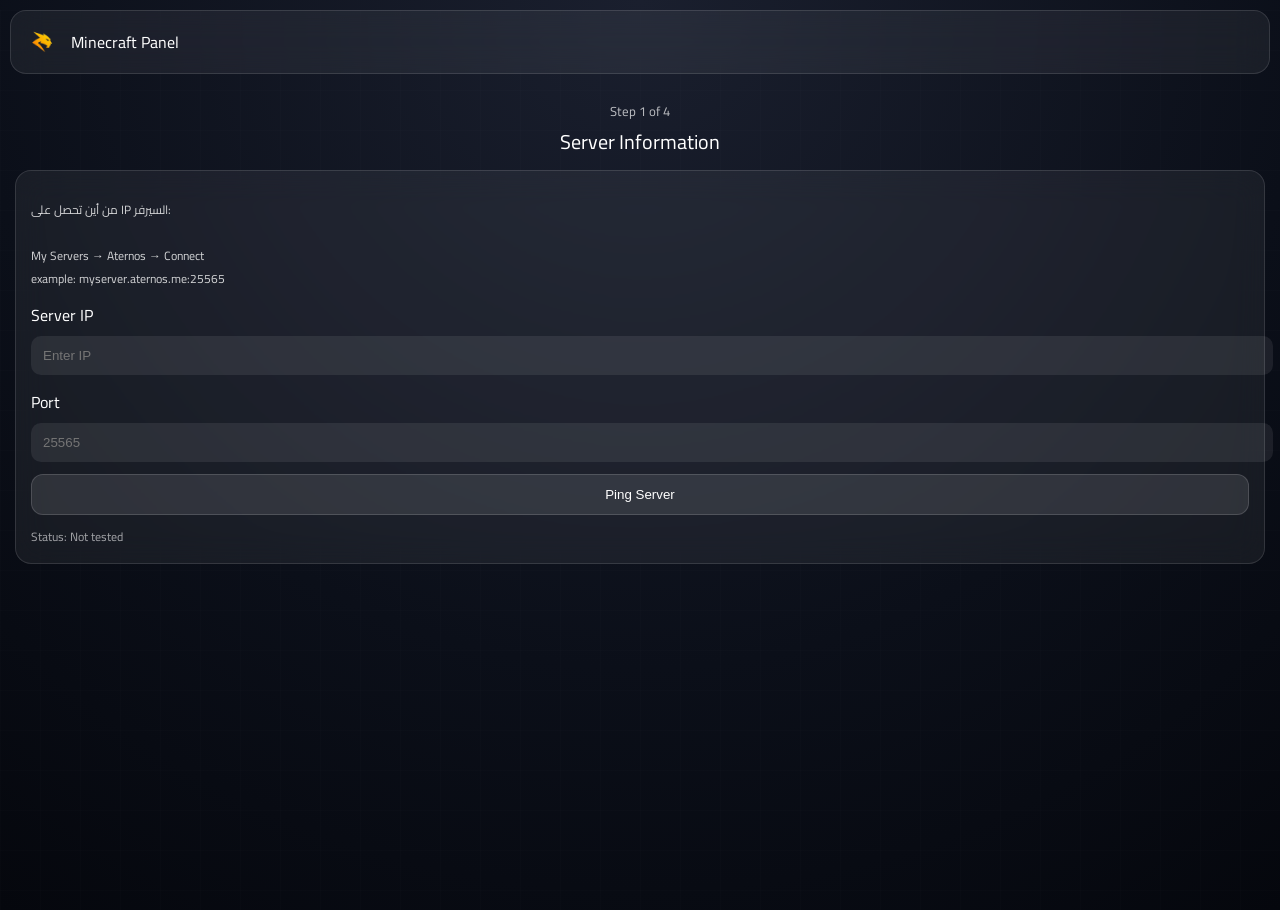
==== index.html @ 9c8a0740 "Update index.html" ====
<!DOCTYPE html>
<html lang="en">
<head>
<meta charset="UTF-8">
<meta name="viewport" content="width=device-width, initial-scale=1.0">

<title>Minecraft Panel</title>

<link href="https://fonts.googleapis.com/css2?family=Cairo:wght@300;600&display=swap" rel="stylesheet">
<link rel="stylesheet" href="style.css">
</head>

<body>

<!-- TOP BAR -->
<div class="topbar glass">
  <img src="assets/logo.png" class="logo">
  <span>Minecraft Panel</span>
</div>

<!-- STEP -->
<div class="container">

  <div class="step">Step 1 of 4</div>
  <div class="title">Server Information</div>

  <div class="card glass">

    <p class="desc">
      من أين تحصل على IP السيرفر:<br><br>
      My Servers → Aternos → Connect<br>
      example: myserver.aternos.me:25565
    </p>

    <label>Server IP</label>
    <input placeholder="Enter IP">

    <label>Port</label>
    <input placeholder="25565">

    <button class="btn">Ping Server</button>

    <div class="status">Status: Not tested</div>

  </div>

</div>

</body>
</html>
---- style.css ----
body {
margin: 0;
font-family: 'Cairo', sans-serif;
color: white;

/* 🔥 HuggingFace style background */
background: radial-gradient(circle at top, #1a1f2e, #0b0f19 60%, #05070d);
height: 100vh;
overflow: hidden;
}

/* subtle grid like modern AI dashboards */
body::before {
content: "";
position: absolute;
width: 100%;
height: 100%;
background-image: linear-gradient(rgba(255,255,255,0.03) 1px, transparent 1px),
linear-gradient(90deg, rgba(255,255,255,0.03) 1px, transparent 1px);
background-size: 40px 40px;
opacity: 0.3;
pointer-events: none;
}

/* GLASS */
.glass {
background: rgba(255,255,255,0.06);
backdrop-filter: blur(16px);
border: 1px solid rgba(255,255,255,0.12);
border-radius: 16px;
}

/* TOP BAR */
.topbar {
display: flex;
align-items: center;
gap: 10px;
padding: 12px;
margin: 10px;
}

.logo {
width: 38px;
}

/* CONTAINER MOBILE */
.container {
padding: 15px;
}

/* STEP TEXT */
.step {
font-size: 13px;
opacity: 0.7;
text-align: center;
}

.title {
font-size: 20px;
text-align: center;
margin-bottom: 10px;
}

/* CARD */
.card {
padding: 15px;
}

/* TEXT */
.desc {
font-size: 12px;
opacity: 0.8;
margin-bottom: 10px;
}

/* INPUT */
input {
width: 100%;
padding: 12px;
margin: 6px 0 12px 0;
border-radius: 10px;
border: none;
outline: none;
background: rgba(255,255,255,0.08);
color: white;
}

/* BUTTON */
.btn {
width: 100%;
padding: 12px;
background: rgba(255,255,255,0.10);
border: 1px solid rgba(255,255,255,0.15);
color: white;
border-radius: 12px;
cursor: pointer;
transition: 0.2s;
}

.btn:hover {
transform: scale(1.02);
}

/* STATUS */
.status {
margin-top: 10px;
font-size: 12px;
opacity: 0.6;
}

/* MOBILE OPTIMIZED ZOOM */
@media (max-width: 600px) {
body {
  zoom: 1.1;
}
}
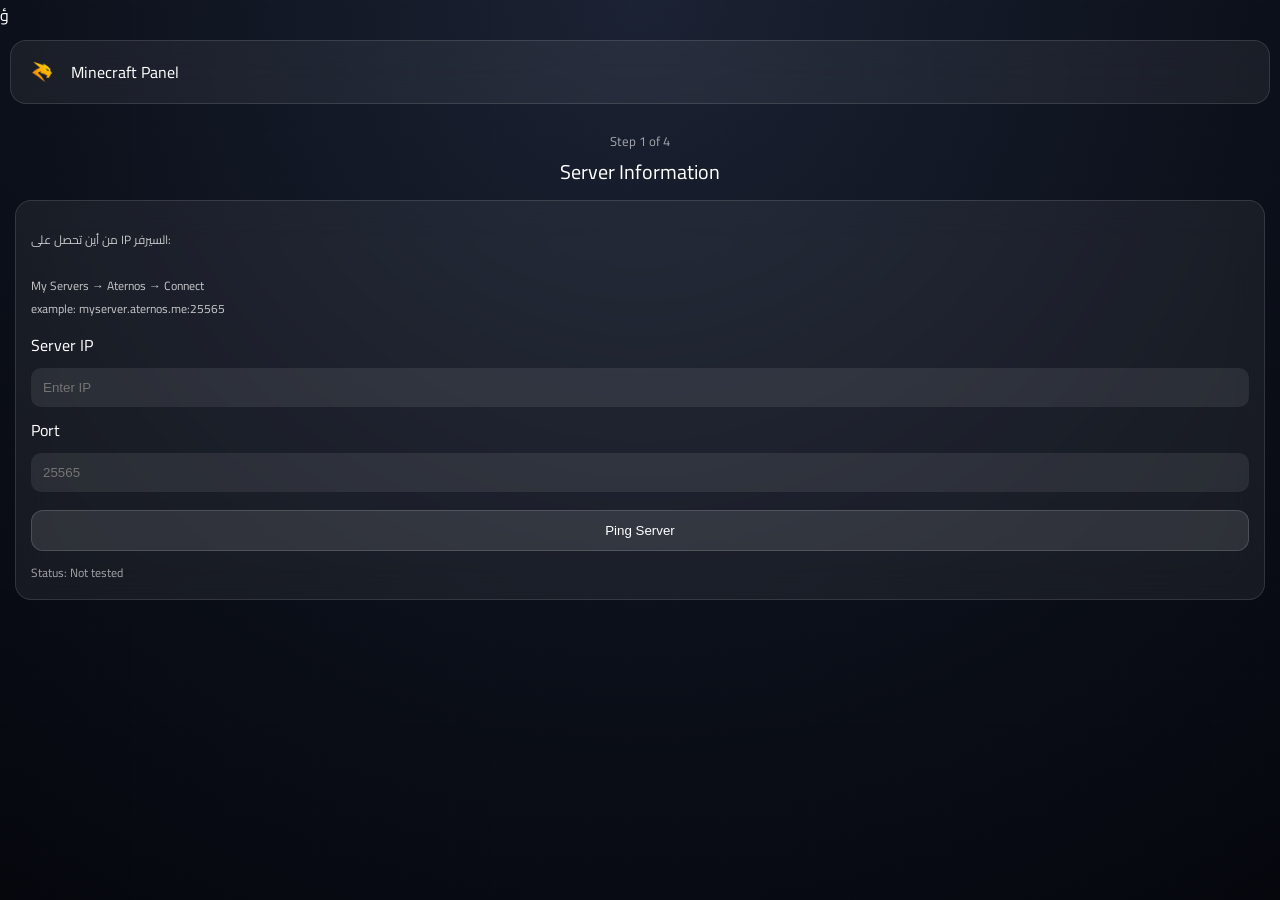
==== commit f78f0d4c: "Update index.html" ====
--- a/index.html
+++ b/index.html
@@ -1,4 +1,4 @@
-<!DOCTYPE html>
+ؤ<!DOCTYPE html>
 <html lang="en">
 <head>
 <meta charset="UTF-8">
--- a/style.css
+++ b/style.css
@@ -3,29 +3,30 @@
 font-family: 'Cairo', sans-serif;
 color: white;
 
-/* 🔥 HuggingFace style background */
-background: radial-gradient(circle at top, #1a1f2e, #0b0f19 60%, #05070d);
-height: 100vh;
-overflow: hidden;
+/* 🔥 HuggingFace-like dark AI background */
+background: radial-gradient(circle at top, #1b2233, #0b0f19 60%, #05070d);
+min-height: 100vh;
+overflow-x: hidden;
 }
 
-/* subtle grid like modern AI dashboards */
+/* subtle AI grid */
 body::before {
 content: "";
-position: absolute;
+position: fixed;
 width: 100%;
 height: 100%;
-background-image: linear-gradient(rgba(255,255,255,0.03) 1px, transparent 1px),
-linear-gradient(90deg, rgba(255,255,255,0.03) 1px, transparent 1px);
-background-size: 40px 40px;
-opacity: 0.3;
+background-image:
+linear-gradient(rgba(255,255,255,0.04) 1px, transparent 1px),
+linear-gradient(90deg, rgba(255,255,255,0.04) 1px, transparent 1px);
+background-size: 45px 45px;
+opacity: 0.25;
 pointer-events: none;
 }
 
 /* GLASS */
 .glass {
 background: rgba(255,255,255,0.06);
-backdrop-filter: blur(16px);
+backdrop-filter: blur(18px);
 border: 1px solid rgba(255,255,255,0.12);
 border-radius: 16px;
 }
@@ -43,21 +44,21 @@
 width: 38px;
 }
 
-/* CONTAINER MOBILE */
+/* CONTAINER */
 .container {
 padding: 15px;
 }
 
 /* STEP TEXT */
 .step {
+text-align: center;
 font-size: 13px;
-opacity: 0.7;
-text-align: center;
+opacity: 0.6;
 }
 
 .title {
+text-align: center;
 font-size: 20px;
-text-align: center;
 margin-bottom: 10px;
 }
 
@@ -66,10 +67,10 @@
 padding: 15px;
 }
 
-/* TEXT */
+/* DESCRIPTION */
 .desc {
 font-size: 12px;
-opacity: 0.8;
+opacity: 0.75;
 margin-bottom: 10px;
 }
 
@@ -77,9 +78,9 @@
 input {
 width: 100%;
 padding: 12px;
-margin: 6px 0 12px 0;
+margin: 8px 0;
+border: none;
 border-radius: 10px;
-border: none;
 outline: none;
 background: rgba(255,255,255,0.08);
 color: white;
@@ -89,6 +90,7 @@
 .btn {
 width: 100%;
 padding: 12px;
+margin-top: 10px;
 background: rgba(255,255,255,0.10);
 border: 1px solid rgba(255,255,255,0.15);
 color: white;
@@ -107,10 +109,3 @@
 font-size: 12px;
 opacity: 0.6;
 }
-
-/* MOBILE OPTIMIZED ZOOM */
-@media (max-width: 600px) {
-body {
-  zoom: 1.1;
-}
-}
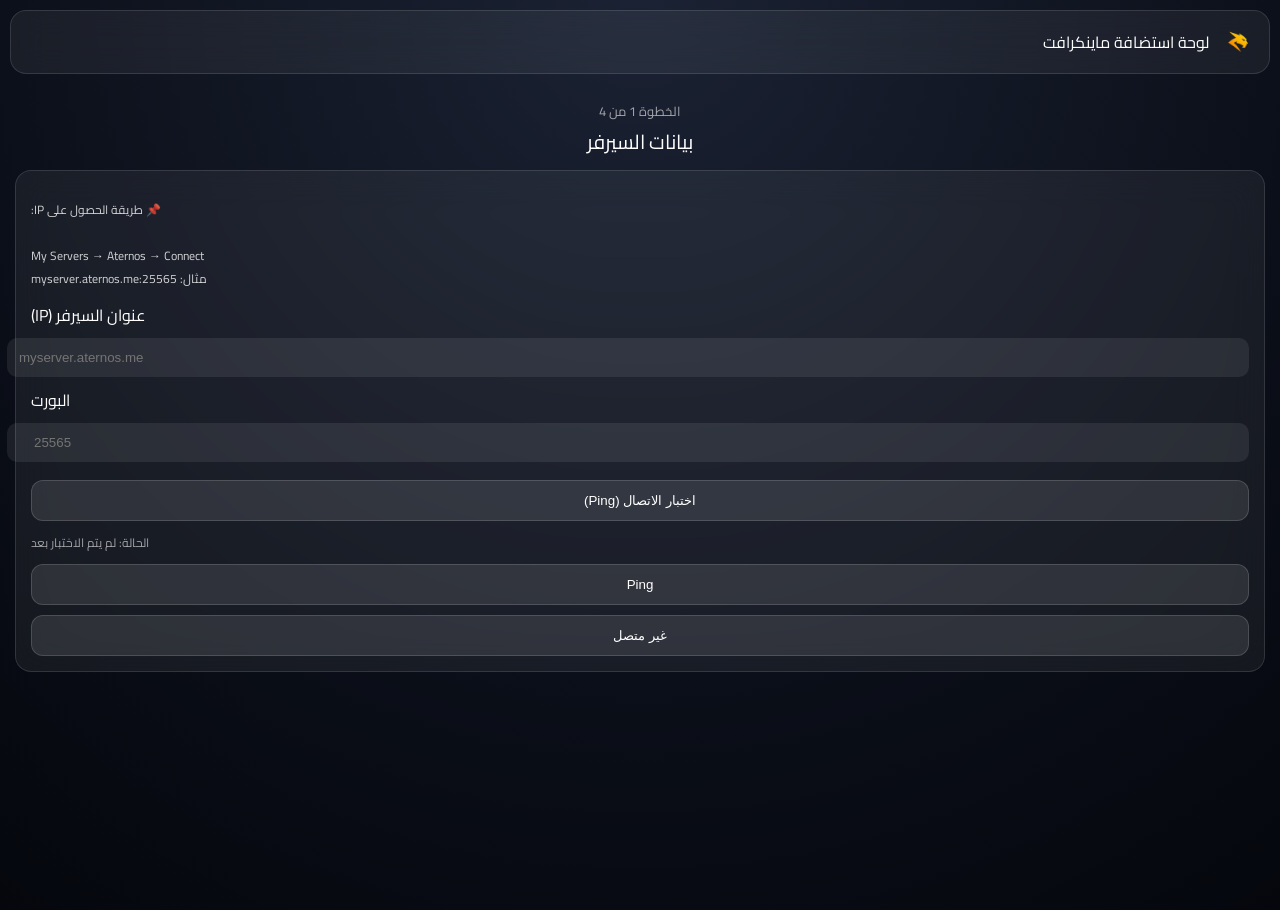
==== commit 6addb247: "Update index.html" ====
--- a/index.html
+++ b/index.html
@@ -1,10 +1,10 @@
-ؤ<!DOCTYPE html>
-<html lang="en">
+<!DOCTYPE html>
+<html lang="ar">
 <head>
 <meta charset="UTF-8">
 <meta name="viewport" content="width=device-width, initial-scale=1.0">
 
-<title>Minecraft Panel</title>
+<title>لوحة الاستضافة</title>
 
 <link href="https://fonts.googleapis.com/css2?family=Cairo:wght@300;600&display=swap" rel="stylesheet">
 <link rel="stylesheet" href="style.css">
@@ -15,32 +15,37 @@
 <!-- TOP BAR -->
 <div class="topbar glass">
   <img src="assets/logo.png" class="logo">
-  <span>Minecraft Panel</span>
+  <span>لوحة استضافة ماينكرافت</span>
 </div>
 
-<!-- STEP -->
+<!-- STEP SYSTEM -->
 <div class="container">
 
-  <div class="step">Step 1 of 4</div>
-  <div class="title">Server Information</div>
+  <div class="step">الخطوة 1 من 4</div>
+  <div class="title">بيانات السيرفر</div>
 
   <div class="card glass">
 
     <p class="desc">
-      من أين تحصل على IP السيرفر:<br><br>
+      📌 طريقة الحصول على IP:<br><br>
       My Servers → Aternos → Connect<br>
-      example: myserver.aternos.me:25565
+      مثال: myserver.aternos.me:25565
     </p>
 
-    <label>Server IP</label>
-    <input placeholder="Enter IP">
+    <label>عنوان السيرفر (IP)</label>
+    <input type="text" placeholder="myserver.aternos.me">
 
-    <label>Port</label>
-    <input placeholder="25565">
+    <label>البورت</label>
+    <input type="number" placeholder="25565">
 
-    <button class="btn">Ping Server</button>
+    <button class="btn">اختبار الاتصال (Ping)</button>
 
-    <div class="status">Status: Not tested</div>
+    <div class="status">الحالة: لم يتم الاختبار بعد</div>
+
+    <div class="row">
+      <button class="btn ghost">Ping</button>
+      <button class="btn ghost">غير متصل</button>
+    </div>
 
   </div>
 
--- a/style.css
+++ b/style.css
@@ -3,13 +3,19 @@
 font-family: 'Cairo', sans-serif;
 color: white;
 
-/* 🔥 HuggingFace-like dark AI background */
+/* 🔥 HuggingFace style background */
 background: radial-gradient(circle at top, #1b2233, #0b0f19 60%, #05070d);
 min-height: 100vh;
 overflow-x: hidden;
+
+/* RTL عربي */
+direction: rtl;
+
+/* كل النصوص لليسار داخل العناصر */
+text-align: left;
 }
 
-/* subtle AI grid */
+/* GRID BACKGROUND */
 body::before {
 content: "";
 position: fixed;
@@ -40,6 +46,7 @@
 margin: 10px;
 }
 
+/* LOGO */
 .logo {
 width: 38px;
 }
@@ -49,16 +56,16 @@
 padding: 15px;
 }
 
-/* STEP TEXT */
+/* STEP */
 .step {
-text-align: center;
 font-size: 13px;
 opacity: 0.6;
+text-align: center;
 }
 
 .title {
+font-size: 20px;
 text-align: center;
-font-size: 20px;
 margin-bottom: 10px;
 }
 
@@ -67,10 +74,10 @@
 padding: 15px;
 }
 
-/* DESCRIPTION */
+/* DESC */
 .desc {
 font-size: 12px;
-opacity: 0.75;
+opacity: 0.8;
 margin-bottom: 10px;
 }
 
@@ -84,6 +91,7 @@
 outline: none;
 background: rgba(255,255,255,0.08);
 color: white;
+text-align: left; /* مهم */
 }
 
 /* BUTTON */
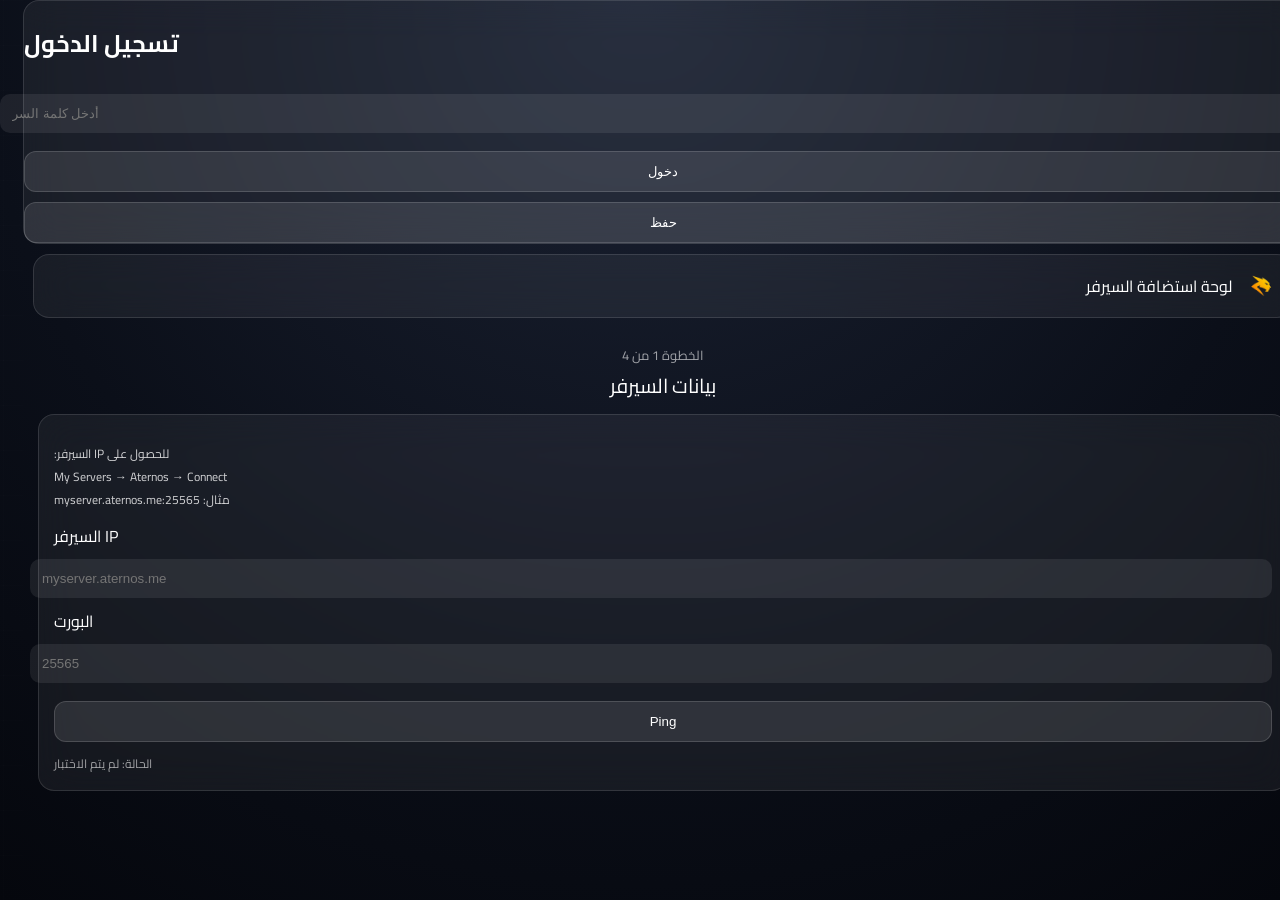
==== commit d2b8659b: "Update index.html" ====
--- a/index.html
+++ b/index.html
@@ -12,44 +12,59 @@
 
 <body>
 
-<!-- TOP BAR -->
-<div class="topbar glass">
-  <img src="assets/logo.png" class="logo">
-  <span>لوحة استضافة ماينكرافت</span>
+<!-- LOGIN -->
+<div id="login" class="center">
+
+  <div class="glass box">
+
+    <h2>تسجيل الدخول</h2>
+
+    <input id="pass" type="password" placeholder="أدخل كلمة السر">
+
+    <button class="btn" onclick="login()">دخول</button>
+    <button class="btn ghost" onclick="save()">حفظ</button>
+
+  </div>
+
 </div>
 
-<!-- STEP SYSTEM -->
-<div class="container">
+<!-- DASHBOARD -->
+<div id="panel" class="hidden">
 
-  <div class="step">الخطوة 1 من 4</div>
-  <div class="title">بيانات السيرفر</div>
+  <div class="topbar glass">
+    <img src="assets/logo.png" class="logo">
+    <span>لوحة استضافة السيرفر</span>
+  </div>
 
-  <div class="card glass">
+  <div class="container">
 
-    <p class="desc">
-      📌 طريقة الحصول على IP:<br><br>
-      My Servers → Aternos → Connect<br>
-      مثال: myserver.aternos.me:25565
-    </p>
+    <div class="step">الخطوة 1 من 4</div>
+    <div class="title">بيانات السيرفر</div>
 
-    <label>عنوان السيرفر (IP)</label>
-    <input type="text" placeholder="myserver.aternos.me">
+    <div class="card glass">
 
-    <label>البورت</label>
-    <input type="number" placeholder="25565">
+      <p class="desc">
+        للحصول على IP السيرفر:<br>
+        My Servers → Aternos → Connect<br>
+        مثال: myserver.aternos.me:25565
+      </p>
 
-    <button class="btn">اختبار الاتصال (Ping)</button>
+      <label>IP السيرفر</label>
+      <input placeholder="myserver.aternos.me">
 
-    <div class="status">الحالة: لم يتم الاختبار بعد</div>
+      <label>البورت</label>
+      <input placeholder="25565">
 
-    <div class="row">
-      <button class="btn ghost">Ping</button>
-      <button class="btn ghost">غير متصل</button>
+      <button class="btn">Ping</button>
+
+      <div class="status">الحالة: لم يتم الاختبار</div>
+
     </div>
 
   </div>
 
 </div>
 
+<script src="script.js"></script>
 </body>
 </html>
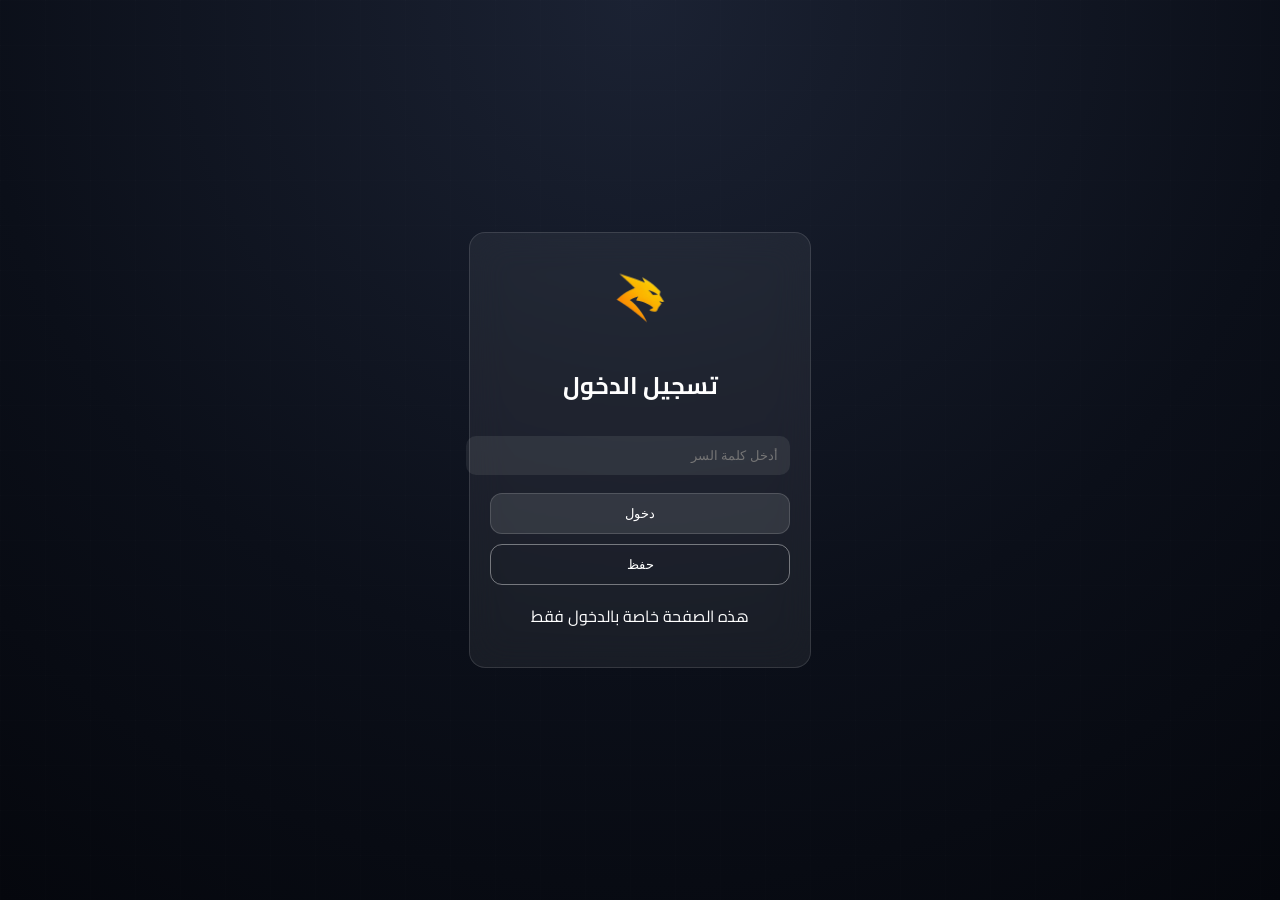
==== commit 3611c342: "Update index.html" ====
--- a/index.html
+++ b/index.html
@@ -4,7 +4,7 @@
 <meta charset="UTF-8">
 <meta name="viewport" content="width=device-width, initial-scale=1.0">
 
-<title>لوحة الاستضافة</title>
+<title>Minecraft Panel</title>
 
 <link href="https://fonts.googleapis.com/css2?family=Cairo:wght@300;600&display=swap" rel="stylesheet">
 <link rel="stylesheet" href="style.css">
@@ -12,28 +12,32 @@
 
 <body>
 
-<!-- LOGIN -->
-<div id="login" class="center">
+<!-- 🔐 LOGIN PAGE ONLY -->
+<div id="loginPage" class="center">
 
   <div class="glass box">
 
+    <img src="assets/logo.png" class="logo">
+
     <h2>تسجيل الدخول</h2>
 
-    <input id="pass" type="password" placeholder="أدخل كلمة السر">
+    <input id="password" type="password" placeholder="أدخل كلمة السر">
 
     <button class="btn" onclick="login()">دخول</button>
     <button class="btn ghost" onclick="save()">حفظ</button>
+
+    <p class="info">هذه الصفحة خاصة بالدخول فقط</p>
 
   </div>
 
 </div>
 
-<!-- DASHBOARD -->
-<div id="panel" class="hidden">
+<!-- 🎮 DASHBOARD (hidden at start) -->
+<div id="dashboard" class="hidden">
 
   <div class="topbar glass">
-    <img src="assets/logo.png" class="logo">
-    <span>لوحة استضافة السيرفر</span>
+    <img src="assets/logo.png" class="logo small">
+    <span>لوحة الاستضافة</span>
   </div>
 
   <div class="container">
@@ -44,15 +48,14 @@
     <div class="card glass">
 
       <p class="desc">
-        للحصول على IP السيرفر:<br>
         My Servers → Aternos → Connect<br>
-        مثال: myserver.aternos.me:25565
+        example: myserver.aternos.me:25565
       </p>
 
       <label>IP السيرفر</label>
-      <input placeholder="myserver.aternos.me">
+      <input placeholder="server ip">
 
-      <label>البورت</label>
+      <label>Port</label>
       <input placeholder="25565">
 
       <button class="btn">Ping</button>
--- a/style.css
+++ b/style.css
@@ -3,19 +3,17 @@
 font-family: 'Cairo', sans-serif;
 color: white;
 
-/* 🔥 HuggingFace style background */
+/* AI Dark Background */
 background: radial-gradient(circle at top, #1b2233, #0b0f19 60%, #05070d);
+
 min-height: 100vh;
-overflow-x: hidden;
 
-/* RTL عربي */
+/* عربي صحيح */
 direction: rtl;
-
-/* كل النصوص لليسار داخل العناصر */
-text-align: left;
+text-align: right;
 }
 
-/* GRID BACKGROUND */
+/* grid */
 body::before {
 content: "";
 position: fixed;
@@ -37,18 +35,39 @@
 border-radius: 16px;
 }
 
-/* TOP BAR */
+/* LOGIN CENTER */
+.center {
+height: 100vh;
+display: flex;
+justify-content: center;
+align-items: center;
+}
+
+/* BOX */
+.box {
+width: 300px;
+text-align: center;
+padding: 20px;
+}
+
+/* LOGO */
+.logo {
+width: 90px;
+margin: auto;
+display: block;
+}
+
+.logo.small {
+width: 40px;
+}
+
+/* TOPBAR */
 .topbar {
 display: flex;
 align-items: center;
 gap: 10px;
 padding: 12px;
 margin: 10px;
-}
-
-/* LOGO */
-.logo {
-width: 38px;
 }
 
 /* CONTAINER */
@@ -58,14 +77,14 @@
 
 /* STEP */
 .step {
+text-align: center;
 font-size: 13px;
 opacity: 0.6;
-text-align: center;
 }
 
 .title {
+text-align: center;
 font-size: 20px;
-text-align: center;
 margin-bottom: 10px;
 }
 
@@ -86,12 +105,12 @@
 width: 100%;
 padding: 12px;
 margin: 8px 0;
+border-radius: 10px;
 border: none;
-border-radius: 10px;
 outline: none;
 background: rgba(255,255,255,0.08);
 color: white;
-text-align: left; /* مهم */
+text-align: right;
 }
 
 /* BUTTON */
@@ -104,11 +123,15 @@
 color: white;
 border-radius: 12px;
 cursor: pointer;
-transition: 0.2s;
 }
 
 .btn:hover {
 transform: scale(1.02);
+}
+
+.ghost {
+background: transparent;
+border: 1px solid rgba(255,255,255,0.4);
 }
 
 /* STATUS */
@@ -117,3 +140,8 @@
 font-size: 12px;
 opacity: 0.6;
 }
+
+/* HIDDEN */
+.hidden {
+display: none;
+}
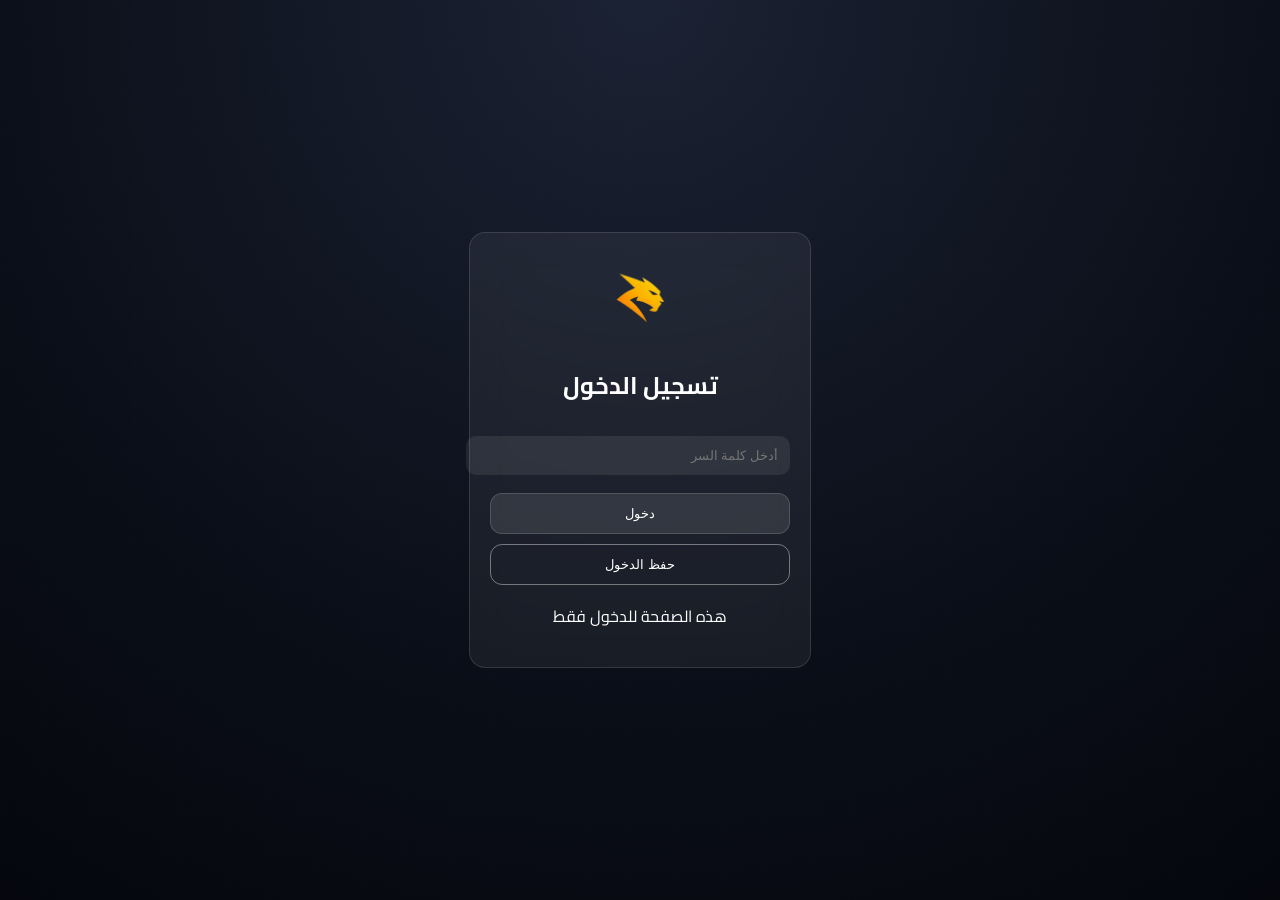
==== commit f4dddc27: "Update index.html" ====
--- a/index.html
+++ b/index.html
@@ -4,7 +4,7 @@
 <meta charset="UTF-8">
 <meta name="viewport" content="width=device-width, initial-scale=1.0">
 
-<title>Minecraft Panel</title>
+<title>Minecraft Hosting Panel</title>
 
 <link href="https://fonts.googleapis.com/css2?family=Cairo:wght@300;600&display=swap" rel="stylesheet">
 <link rel="stylesheet" href="style.css">
@@ -12,7 +12,7 @@
 
 <body>
 
-<!-- 🔐 LOGIN PAGE ONLY -->
+<!-- 🔐 PAGE 1: LOGIN -->
 <div id="loginPage" class="center">
 
   <div class="glass box">
@@ -24,20 +24,20 @@
     <input id="password" type="password" placeholder="أدخل كلمة السر">
 
     <button class="btn" onclick="login()">دخول</button>
-    <button class="btn ghost" onclick="save()">حفظ</button>
+    <button class="btn ghost" onclick="save()">حفظ الدخول</button>
 
-    <p class="info">هذه الصفحة خاصة بالدخول فقط</p>
+    <p class="info">هذه الصفحة للدخول فقط</p>
 
   </div>
 
 </div>
 
-<!-- 🎮 DASHBOARD (hidden at start) -->
+<!-- 🎮 PAGE 2: DASHBOARD -->
 <div id="dashboard" class="hidden">
 
   <div class="topbar glass">
     <img src="assets/logo.png" class="logo small">
-    <span>لوحة الاستضافة</span>
+    <span>لوحة استضافة السيرفر</span>
   </div>
 
   <div class="container">
@@ -48,17 +48,18 @@
     <div class="card glass">
 
       <p class="desc">
+        للحصول على IP السيرفر:<br><br>
         My Servers → Aternos → Connect<br>
         example: myserver.aternos.me:25565
       </p>
 
-      <label>IP السيرفر</label>
+      <label>عنوان السيرفر (IP)</label>
       <input placeholder="server ip">
 
       <label>Port</label>
       <input placeholder="25565">
 
-      <button class="btn">Ping</button>
+      <button class="btn">Ping Server</button>
 
       <div class="status">الحالة: لم يتم الاختبار</div>
 
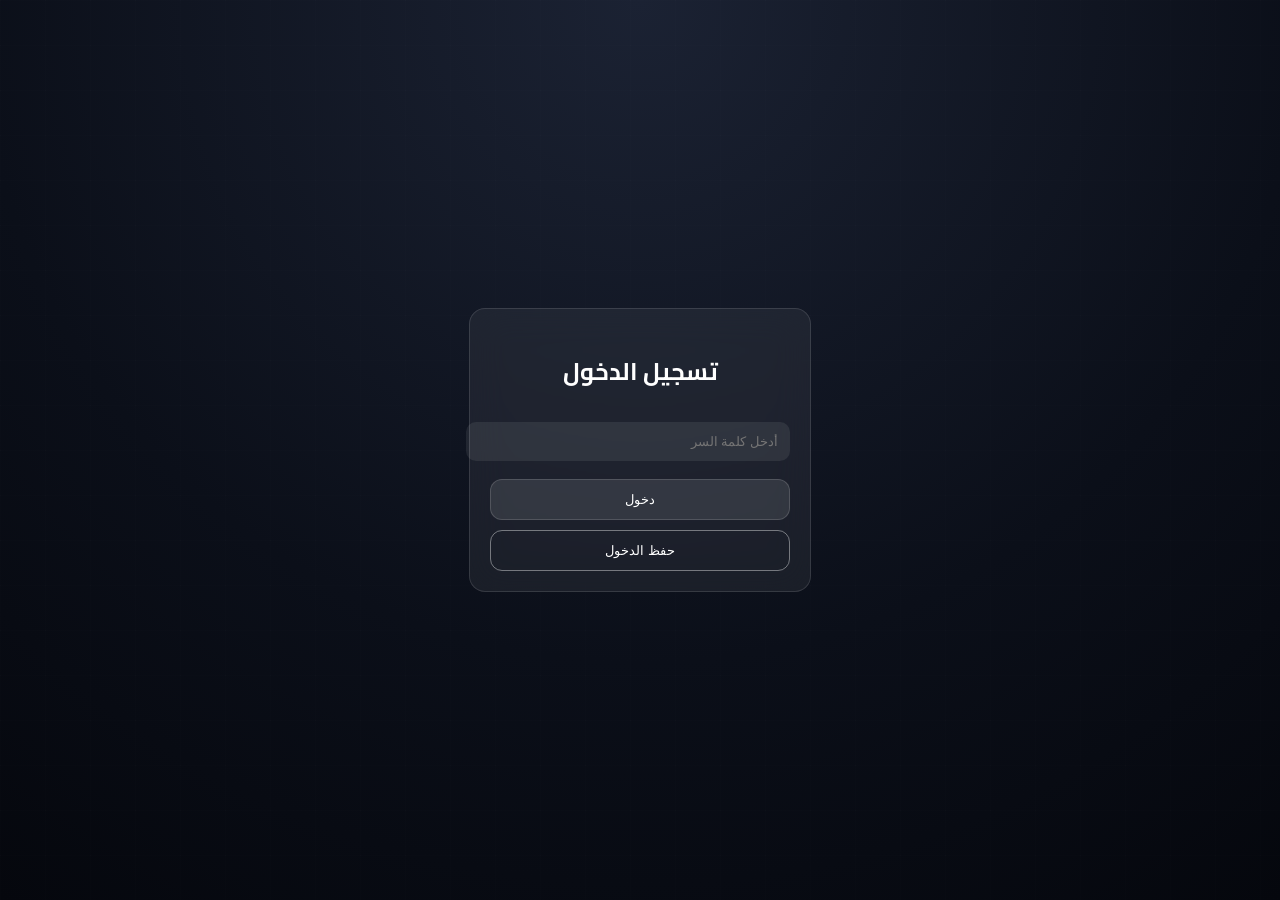
==== commit 5056a8dd: "Update index.html" ====
--- a/index.html
+++ b/index.html
@@ -4,7 +4,7 @@
 <meta charset="UTF-8">
 <meta name="viewport" content="width=device-width, initial-scale=1.0">
 
-<title>Minecraft Hosting Panel</title>
+<title>تسجيل الدخول</title>
 
 <link href="https://fonts.googleapis.com/css2?family=Cairo:wght@300;600&display=swap" rel="stylesheet">
 <link rel="stylesheet" href="style.css">
@@ -12,12 +12,9 @@
 
 <body>
 
-<!-- 🔐 PAGE 1: LOGIN -->
-<div id="loginPage" class="center">
+<div class="center">
 
   <div class="glass box">
-
-    <img src="assets/logo.png" class="logo">
 
     <h2>تسجيل الدخول</h2>
 
@@ -26,49 +23,47 @@
     <button class="btn" onclick="login()">دخول</button>
     <button class="btn ghost" onclick="save()">حفظ الدخول</button>
 
-    <p class="info">هذه الصفحة للدخول فقط</p>
-
   </div>
 
 </div>
 
-<!-- 🎮 PAGE 2: DASHBOARD -->
-<div id="dashboard" class="hidden">
+<script>
+const PASSWORD = "151525";
 
-  <div class="topbar glass">
-    <img src="assets/logo.png" class="logo small">
-    <span>لوحة استضافة السيرفر</span>
-  </div>
+/* 🔥 إذا محفوظ دخول → يدخل مباشرة */
+window.onload = function () {
+  if (localStorage.getItem("loggedIn") === "true") {
+    window.location.href = "panel.html";
+  }
+};
 
-  <div class="container">
+/* تسجيل دخول */
+function login() {
+  const p = document.getElementById("password").value;
+  const saved = localStorage.getItem("savedPass");
 
-    <div class="step">الخطوة 1 من 4</div>
-    <div class="title">بيانات السيرفر</div>
+  if (p === PASSWORD || p === saved) {
+    localStorage.setItem("loggedIn", "true");
+    window.location.href = "panel.html";
+  } else {
+    alert("كلمة السر خطأ ❌");
+  }
+}
 
-    <div class="card glass">
+/* حفظ الدخول */
+function save() {
+  const p = document.getElementById("password").value;
 
-      <p class="desc">
-        للحصول على IP السيرفر:<br><br>
-        My Servers → Aternos → Connect<br>
-        example: myserver.aternos.me:25565
-      </p>
+  if (p === PASSWORD) {
+    localStorage.setItem("savedPass", p);
+    localStorage.setItem("loggedIn", "true");
+    alert("تم الحفظ ✔ لن يطلب تسجيل الدخول مرة ثانية");
+    window.location.href = "panel.html";
+  } else {
+    alert("كلمة السر غير صحيحة");
+  }
+}
+</script>
 
-      <label>عنوان السيرفر (IP)</label>
-      <input placeholder="server ip">
-
-      <label>Port</label>
-      <input placeholder="25565">
-
-      <button class="btn">Ping Server</button>
-
-      <div class="status">الحالة: لم يتم الاختبار</div>
-
-    </div>
-
-  </div>
-
-</div>
-
-<script src="script.js"></script>
 </body>
 </html>
--- a/style.css
+++ b/style.css
@@ -3,17 +3,18 @@
 font-family: 'Cairo', sans-serif;
 color: white;
 
-/* AI Dark Background */
+/* 🔥 خلفية AI مثل HuggingFace */
 background: radial-gradient(circle at top, #1b2233, #0b0f19 60%, #05070d);
 
 min-height: 100vh;
+overflow-x: hidden;
 
-/* عربي صحيح */
+/* 🇸🇦 عربي صحيح */
 direction: rtl;
 text-align: right;
 }
 
-/* grid */
+/* GRID */
 body::before {
 content: "";
 position: fixed;
@@ -43,7 +44,7 @@
 align-items: center;
 }
 
-/* BOX */
+/* LOGIN BOX */
 .box {
 width: 300px;
 text-align: center;
@@ -53,8 +54,8 @@
 /* LOGO */
 .logo {
 width: 90px;
+display: block;
 margin: auto;
-display: block;
 }
 
 .logo.small {
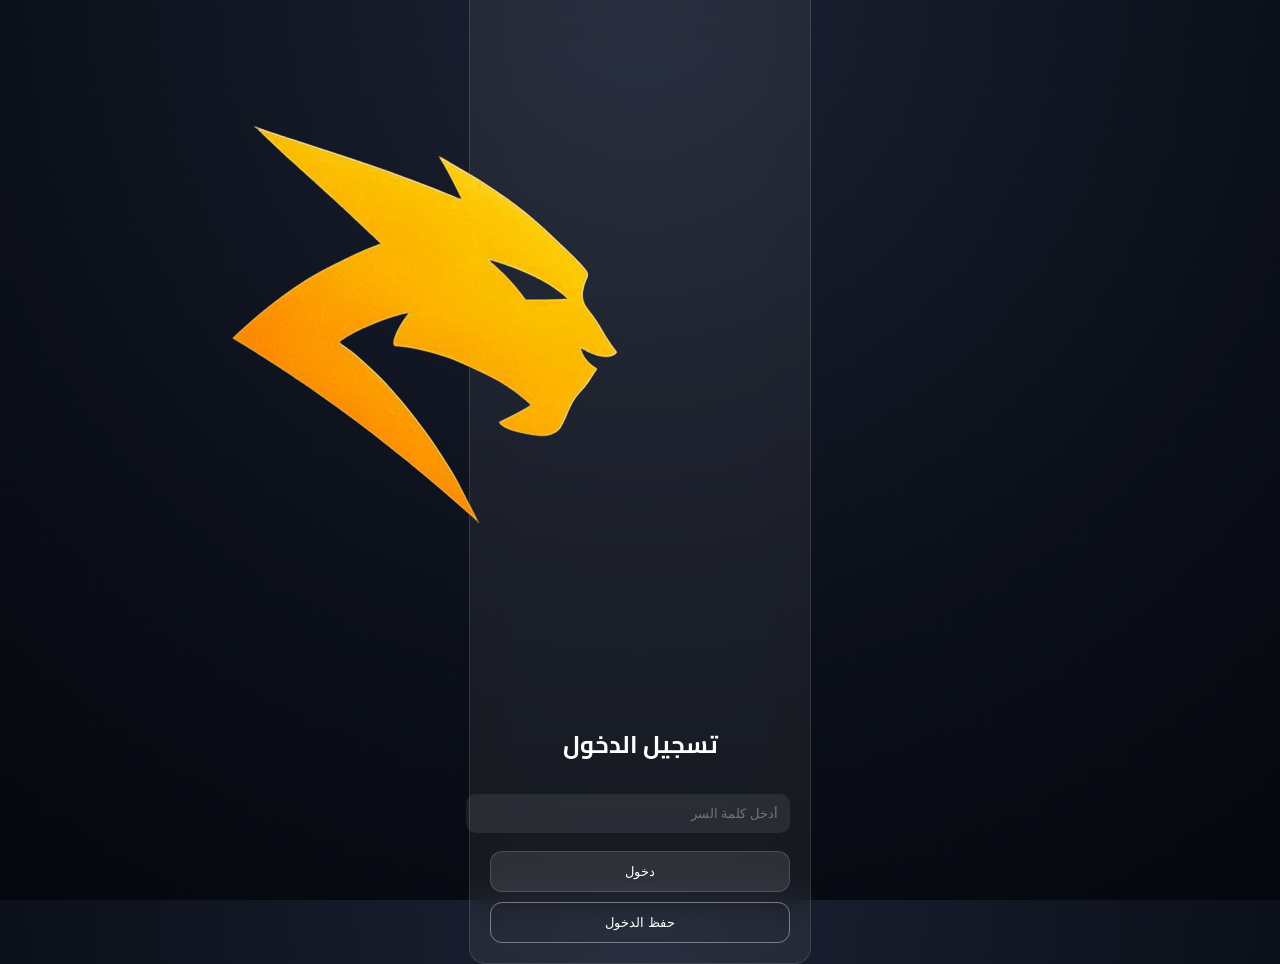
==== commit 344605df: "Refactor comments and alerts in index.html Updated comments and alert messages for clarity." ====
--- a/index.html
+++ b/index.html
@@ -16,6 +16,9 @@
 
   <div class="glass box">
 
+    <!-- 🔥 LOGO -->
+    <img src="assets/logo.png" class="logo">
+
     <h2>تسجيل الدخول</h2>
 
     <input id="password" type="password" placeholder="أدخل كلمة السر">
@@ -30,7 +33,7 @@
 <script>
 const PASSWORD = "151525";
 
-/* 🔥 إذا محفوظ دخول → يدخل مباشرة */
+/* إذا محفوظ دخول يدخل مباشرة */
 window.onload = function () {
   if (localStorage.getItem("loggedIn") === "true") {
     window.location.href = "panel.html";
@@ -50,14 +53,14 @@
   }
 }
 
-/* حفظ الدخول */
+/* حفظ دخول */
 function save() {
   const p = document.getElementById("password").value;
 
   if (p === PASSWORD) {
     localStorage.setItem("savedPass", p);
     localStorage.setItem("loggedIn", "true");
-    alert("تم الحفظ ✔ لن يطلب تسجيل الدخول مرة ثانية");
+    alert("تم الحفظ ✔");
     window.location.href = "panel.html";
   } else {
     alert("كلمة السر غير صحيحة");
--- a/style.css
+++ b/style.css
@@ -3,18 +3,15 @@
 font-family: 'Cairo', sans-serif;
 color: white;
 
-/* 🔥 خلفية AI مثل HuggingFace */
 background: radial-gradient(circle at top, #1b2233, #0b0f19 60%, #05070d);
 
 min-height: 100vh;
-overflow-x: hidden;
 
-/* 🇸🇦 عربي صحيح */
 direction: rtl;
 text-align: right;
 }
 
-/* GRID */
+/* grid */
 body::before {
 content: "";
 position: fixed;
@@ -28,7 +25,7 @@
 pointer-events: none;
 }
 
-/* GLASS */
+/* glass */
 .glass {
 background: rgba(255,255,255,0.06);
 backdrop-filter: blur(18px);
@@ -36,7 +33,7 @@
 border-radius: 16px;
 }
 
-/* LOGIN CENTER */
+/* login */
 .center {
 height: 100vh;
 display: flex;
@@ -44,39 +41,27 @@
 align-items: center;
 }
 
-/* LOGIN BOX */
 .box {
 width: 300px;
 text-align: center;
 padding: 20px;
 }
 
-/* LOGO */
-.logo {
-width: 90px;
-display: block;
-margin: auto;
-}
-
-.logo.small {
-width: 40px;
-}
-
-/* TOPBAR */
+/* topbar */
 .topbar {
 display: flex;
+justify-content: space-between;
 align-items: center;
-gap: 10px;
 padding: 12px;
 margin: 10px;
 }
 
-/* CONTAINER */
+/* container */
 .container {
 padding: 15px;
 }
 
-/* STEP */
+/* step */
 .step {
 text-align: center;
 font-size: 13px;
@@ -89,32 +74,25 @@
 margin-bottom: 10px;
 }
 
-/* CARD */
+/* card */
 .card {
 padding: 15px;
 }
 
-/* DESC */
-.desc {
-font-size: 12px;
-opacity: 0.8;
-margin-bottom: 10px;
-}
-
-/* INPUT */
+/* inputs */
 input {
 width: 100%;
 padding: 12px;
 margin: 8px 0;
+border: none;
 border-radius: 10px;
-border: none;
 outline: none;
 background: rgba(255,255,255,0.08);
 color: white;
 text-align: right;
 }
 
-/* BUTTON */
+/* buttons */
 .btn {
 width: 100%;
 padding: 12px;
@@ -124,6 +102,7 @@
 color: white;
 border-radius: 12px;
 cursor: pointer;
+transition: 0.2s;
 }
 
 .btn:hover {
@@ -135,14 +114,19 @@
 border: 1px solid rgba(255,255,255,0.4);
 }
 
-/* STATUS */
+.small {
+width: auto;
+padding: 8px 12px;
+}
+
+/* text */
+.desc {
+font-size: 12px;
+opacity: 0.8;
+}
+
 .status {
 margin-top: 10px;
 font-size: 12px;
 opacity: 0.6;
 }
-
-/* HIDDEN */
-.hidden {
-display: none;
-}
